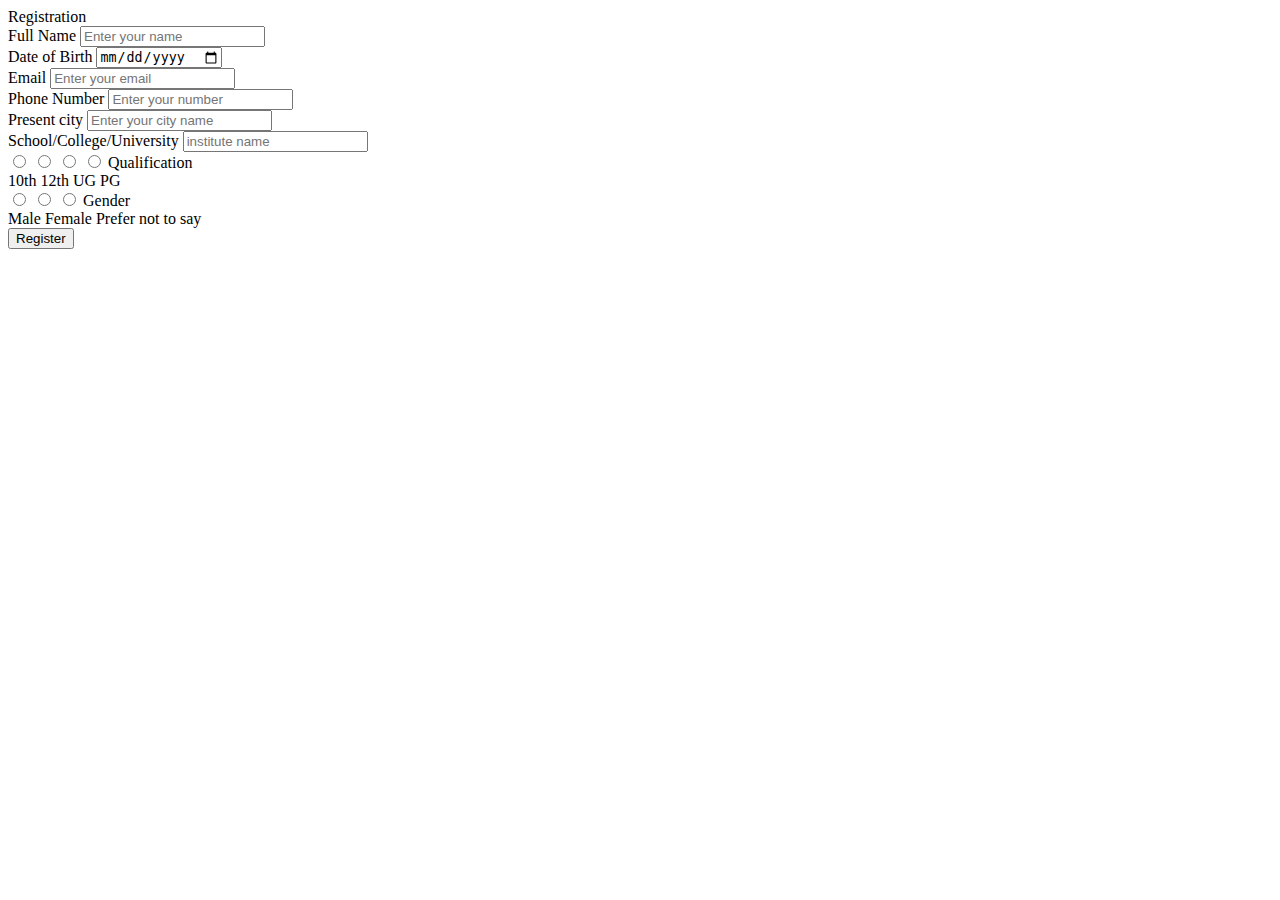
==== index.html @ d03d3a8a "updated" ====
<!DOCTYPE html>
<html lang="en" dir="ltr">
  <head>
    <meta charset="UTF-8">
    <!---<title> Responsive Registration Form | CodingLab </title>--->
    <link rel="stylesheet" href="style.css">
     <meta name="viewport" content="width=device-width, initial-scale=1.0">
     <title>Registration Form</title>
   </head>
<body>
  <div class="container">
    <div class="title">Registration</div>
    <div class="content">
      <form id="popupform" action="#">
        <div class="user-details">
          <div class="input-box">
            <span class="details">Full Name</span>
            <input type="text" id="name" placeholder="Enter your name" required />
          </div>
          <div class="input-box">
            <span class="details">Date of Birth</span>
            <input type="date" id="dob" required>
          </div>
          <div class="input-box">
            <span class="details">Email</span>
            <input type="text" id="email" placeholder="Enter your email" required />
          </div>
          <div class="input-box">
            <span class="details">Phone Number</span>
            <input type="text" id="phone" placeholder="Enter your number" required>
          </div>
          <div class="input-box">
            <span class="details">Present city</span>
            <input type="text" id="city" placeholder="Enter your city name" >
          </div>
          <div class="input-box">
            <span class="details">School/College/University</span>
            <input type="text" id="institute" placeholder="institute name">
          </div>
        </div>
        <div class="qualifications">
            <input type="radio" name="c" value = "10th" id="dott-1">
            <input type="radio" name="c" value = "12th" id="dott-2">
            <input type="radio" name="c" value = "UG" id="dott-3">
            <input type="radio" name="c" value = "PG" id="dott-4">
            <span class="qualification-title">Qualification</span>
            <div class="category">
              <label for="dott-1">
              <span class="dot a"></span>
              <span class="qualification">10th</span>
            </label>
            <label for="dott-2">
              <span class="dot b"></span>
              <span class="qualification">12th</span>
            </label>
            <label for="dott-3">
              <span class="dot c"></span>
              <span class="qualification">UG</span>
              </label>
            <label for="dott-4">
             <span class="dot d"></span>
             <span class="qualification">PG</span>
             </label>
            </div>
          </div>
        <div class="gender-details">
          <input type="radio" name="gender" value = "male" id="dot-1">
          <input type="radio" name="gender" value = "female" id="dot-2">
          <input type="radio" name="gender" value = "null" id="dot-3">
          <span class="gender-title">Gender</span>
          <div class="category">
            <label for="dot-1">
            <span class="dot one"></span>
            <span class="gender">Male</span>
          </label>
          <label for="dot-2">
            <span class="dot two"></span>
            <span class="gender">Female</span>
          </label>
          <label for="dot-3">
            <span class="dot three"></span>
            <span class="gender">Prefer not to say</span>
            </label>
          </div>
        </div>
        <div class="button">
          <input type="button" id="submit" value="Register">
        </div>
      </form>
    </div>
  </div>

  <script src="app.js"></script>
</body>
</html>
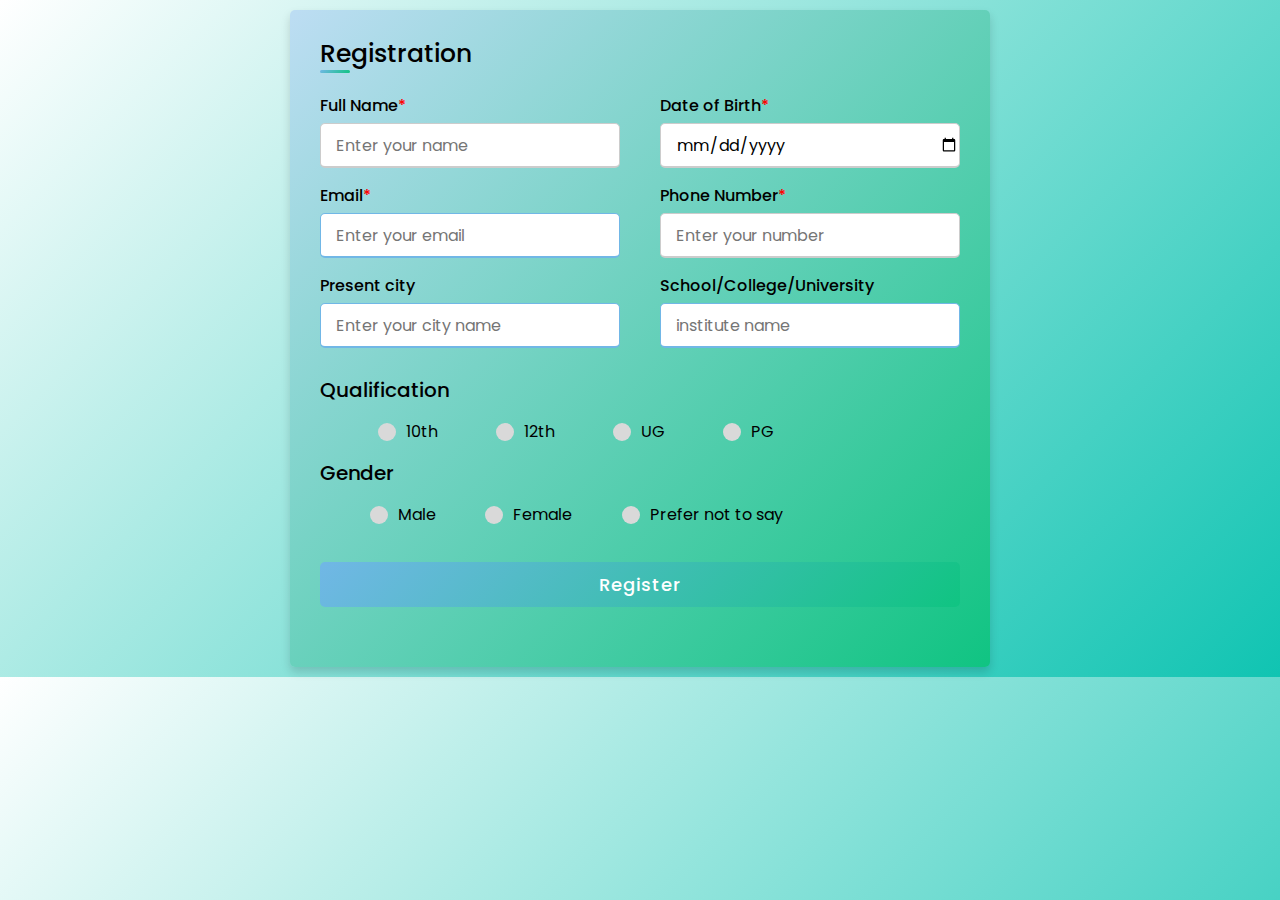
==== commit 664a2df9: "responsive & validations" ====
--- a/index.html
+++ b/index.html
@@ -14,20 +14,20 @@
       <form id="popupform" action="#">
         <div class="user-details">
           <div class="input-box">
-            <span class="details">Full Name</span>
+            <span class="details">Full Name<span style="color:red">*</span></span>
             <input type="text" id="name" placeholder="Enter your name" required />
           </div>
           <div class="input-box">
-            <span class="details">Date of Birth</span>
+            <span class="details">Date of Birth<span style="color:red">*</span></span>
             <input type="date" id="dob" required>
           </div>
           <div class="input-box">
-            <span class="details">Email</span>
-            <input type="text" id="email" placeholder="Enter your email" required />
+            <span class="details">Email<span style="color:red">*</span></span>
+            <input type="email" id="email" placeholder="Enter your email" aria-required="true" />
           </div>
           <div class="input-box">
-            <span class="details">Phone Number</span>
-            <input type="text" id="phone" placeholder="Enter your number" required>
+            <span class="details">Phone Number<span style="color:red">*</span></span>
+            <input type="number" id="phone" placeholder="Enter your number" required>
           </div>
           <div class="input-box">
             <span class="details">Present city</span>
@@ -90,6 +90,6 @@
     </div>
   </div>
 
-  <script src="app.js"></script>
+   <script src="/app.js"></script>
 </body>
 </html>--- a/style.css
+++ b/style.css
@@ -0,0 +1,155 @@
+@import url('https://fonts.googleapis.com/css2?family=Poppins:wght@200;300;400;500;600;700&display=swap');
+*{
+  margin: 0;
+  padding: 0;
+  box-sizing: border-box;
+  font-family: 'Poppins',sans-serif;
+}
+body{
+  height: 100%;
+  display: flex;
+  justify-content: center;
+  align-items: center;
+  padding: 10px;
+  background: linear-gradient(135deg, #ffffff, #10c4b2);
+}
+.container{
+  max-width: 700px;
+  width: 100%;
+  background-color: #fff;
+  padding: 25px 30px;
+  border-radius: 5px;
+  box-shadow: 0 5px 10px rgba(0,0,0,0.15);
+  background: linear-gradient(135deg, #bdddf3, #10c482);
+}
+.container .title{
+  font-size: 25px;
+  font-weight: 500;
+  position: relative;
+}
+.container .title::before{
+  content: "";
+  position: absolute;
+  left: 0;
+  bottom: 0;
+  height: 3px;
+  width: 30px;
+  border-radius: 5px;
+  background: linear-gradient(135deg, #71b7e6, #10c482);
+}
+.content form .user-details{
+  display: flex;
+  flex-wrap: wrap;
+  justify-content: space-between;
+  margin: 20px 0 12px 0;
+}
+form .user-details .input-box{
+  margin-bottom: 15px;
+  width: calc(100% / 2 - 20px);
+}
+form .input-box span.details{
+  display: block;
+  font-weight: 500;
+  margin-bottom: 5px;
+}
+.user-details .input-box input{
+  height: 45px;
+  width: 100%;
+  outline: none;
+  font-size: 16px;
+  border-radius: 5px;
+  padding-left: 15px;
+  border: 1px solid #ccc;
+  border-bottom-width: 2px;
+  transition: all 0.3s ease;
+}
+.user-details .input-box input:focus,
+.user-details .input-box input:valid{
+  border-color: #71b7e6;
+}
+ form .gender-details .gender-title{
+  font-size: 20px;
+  font-weight: 500;
+ }
+ form .qualifications .qualification-title{
+    font-size: 20px;
+    font-weight: 500;
+   }
+ form .category{
+   display: flex;
+   width: 80%;
+   margin: 14px 0px ;
+   justify-content: space-evenly;
+ }
+ form .category label{
+   display: flex;
+   align-items: center;
+   cursor: pointer;
+ }
+ form .category label .dot{
+  height: 18px;
+  width: 18px;
+  border-radius: 50%;
+  margin-right: 10px;
+  background: #d9d9d9;
+  border: 5px solid transparent;
+  transition: all 0.3s ease;
+}
+ #dot-1:checked ~ .category label .one,
+ #dot-2:checked ~ .category label .two,
+ #dot-3:checked ~ .category label .three,
+ #dott-1:checked ~ .category label .a,
+ #dott-2:checked ~ .category label .b,
+ #dott-3:checked ~ .category label .c,
+ #dott-4:checked ~ .category label .d{
+   background: #71b7e6;
+   border-color: #d9d9d9;
+ }
+ form input[type="radio"]{
+   display: none;
+ }
+ form .button{
+   height: 45px;
+   margin: 35px 0
+ }
+ form .button input{
+   height: 100%;
+   width: 100%;
+   border-radius: 5px;
+   border: none;
+   color: #fff;
+   font-size: 18px;
+   font-weight: 500;
+   letter-spacing: 1px;
+   cursor: pointer;
+   transition: all 0.3s ease;
+   background: linear-gradient(135deg, #71b7e6, #10c482);
+ }
+ form .button input:hover{
+  /* transform: scale(0.99); */
+  background: linear-gradient(-135deg, #71b7e6, #10c482);
+  }
+ @media(max-width: 584px){
+ .container{
+  max-width: 100%;
+}
+form .user-details .input-box{
+    margin-bottom: 15px;
+    width: 100%;
+  }
+  form .category{
+    width: 100%;
+  }
+  .content form .user-details{
+    max-height: 300px;
+    overflow-y: scroll;
+  }
+  .user-details::-webkit-scrollbar{
+    width: 5px;
+  }
+  }
+  @media(max-width: 459px){
+  .container .content .category{
+    flex-direction: column;
+  }
+}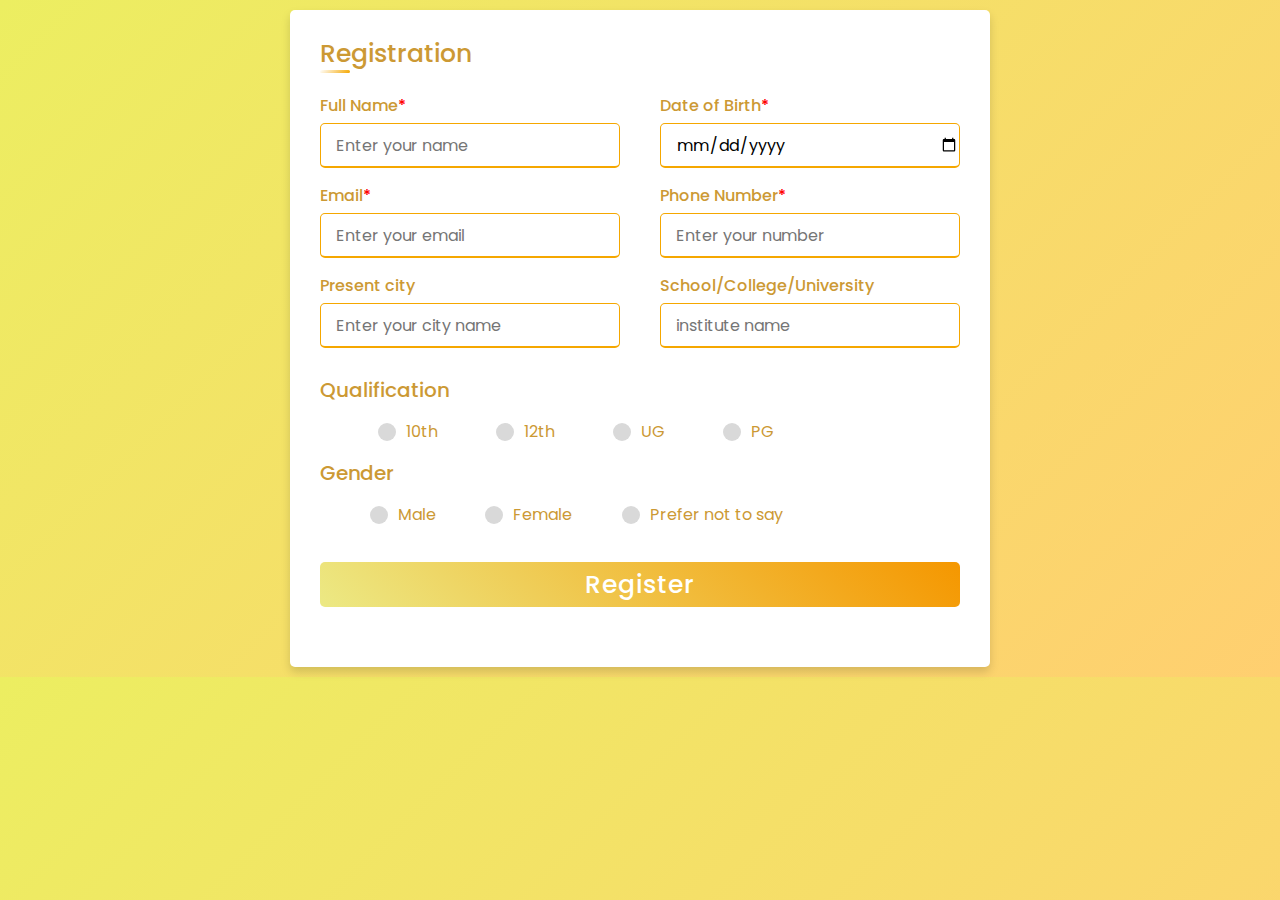
==== commit 0c8c0dc3: "form validation" ====
--- a/index.html
+++ b/index.html
@@ -1,95 +1,123 @@
 <!DOCTYPE html>
 <html lang="en" dir="ltr">
   <head>
-    <meta charset="UTF-8">
+    <meta charset="UTF-8" />
     <!---<title> Responsive Registration Form | CodingLab </title>--->
-    <link rel="stylesheet" href="style.css">
-     <meta name="viewport" content="width=device-width, initial-scale=1.0">
-     <title>Registration Form</title>
-   </head>
-<body>
-  <div class="container">
-    <div class="title">Registration</div>
-    <div class="content">
-      <form id="popupform" action="#">
-        <div class="user-details">
-          <div class="input-box">
-            <span class="details">Full Name<span style="color:red">*</span></span>
-            <input type="text" id="name" placeholder="Enter your name" required />
+    <link rel="stylesheet" href="style.css" />
+    <meta name="viewport" content="width=device-width, initial-scale=1.0" />
+    <title>Welcome To Crashtech</title>
+  </head>
+  <body>
+    <div class="container">
+      <div class="title">Registration</div>
+      <div class="content">
+        <form id="form" name="form" action="#">
+          <div class="user-details">
+            <div class="input-box form-control">
+              <span class="details"
+                >Full Name<span style="color: red">*</span></span
+              >
+              <input
+                type="text"
+                id="name"
+                placeholder="Enter your name"
+                onkeyup="validate(event)"
+                class="isRequired"
+                required
+              />
+            </div>
+            <div class="input-box">
+              <span class="details"
+                >Date of Birth<span style="color: red">*</span></span
+              >
+              <input class="isRequired" type="date" id="dob" required />
+            </div>
+            <div class="input-box form-control">
+              <span class="details"
+                >Email<span style="color: red">*</span></span
+              >
+              <input
+                type="email"
+                class="isRequired"
+                id="email"
+                placeholder="Enter your email"
+                onkeyup="validate(event)"
+              />
+            </div>
+            <div class="input-box form-control">
+              <span class="details"
+                >Phone Number<span style="color: red">*</span></span
+              >
+              <input
+                id="phone"
+                placeholder="Enter your number"
+                onkeydown="validate(event)"
+                maxlength="13"
+                class="isRequired"
+                required
+              />
+            </div>
+            <div class="input-box">
+              <span class="details">Present city</span>
+              <input type="text" id="city" placeholder="Enter your city name" />
+            </div>
+            <div class="input-box">
+              <span class="details">School/College/University</span>
+              <input type="text" id="institute" placeholder="institute name" />
+            </div>
           </div>
-          <div class="input-box">
-            <span class="details">Date of Birth<span style="color:red">*</span></span>
-            <input type="date" id="dob" required>
-          </div>
-          <div class="input-box">
-            <span class="details">Email<span style="color:red">*</span></span>
-            <input type="email" id="email" placeholder="Enter your email" aria-required="true" />
-          </div>
-          <div class="input-box">
-            <span class="details">Phone Number<span style="color:red">*</span></span>
-            <input type="number" id="phone" placeholder="Enter your number" required>
-          </div>
-          <div class="input-box">
-            <span class="details">Present city</span>
-            <input type="text" id="city" placeholder="Enter your city name" >
-          </div>
-          <div class="input-box">
-            <span class="details">School/College/University</span>
-            <input type="text" id="institute" placeholder="institute name">
-          </div>
-        </div>
-        <div class="qualifications">
-            <input type="radio" name="c" value = "10th" id="dott-1">
-            <input type="radio" name="c" value = "12th" id="dott-2">
-            <input type="radio" name="c" value = "UG" id="dott-3">
-            <input type="radio" name="c" value = "PG" id="dott-4">
+          <div class="qualifications">
+            <input type="radio" name="c" value="10th" id="dott-1" />
+            <input type="radio" name="c" value="12th" id="dott-2" />
+            <input type="radio" name="c" value="UG" id="dott-3" />
+            <input type="radio" name="c" value="PG" id="dott-4" />
             <span class="qualification-title">Qualification</span>
             <div class="category">
               <label for="dott-1">
-              <span class="dot a"></span>
-              <span class="qualification">10th</span>
-            </label>
-            <label for="dott-2">
-              <span class="dot b"></span>
-              <span class="qualification">12th</span>
-            </label>
-            <label for="dott-3">
-              <span class="dot c"></span>
-              <span class="qualification">UG</span>
+                <span class="dot a"></span>
+                <span class="qualification">10th</span>
               </label>
-            <label for="dott-4">
-             <span class="dot d"></span>
-             <span class="qualification">PG</span>
-             </label>
+              <label for="dott-2">
+                <span class="dot b"></span>
+                <span class="qualification">12th</span>
+              </label>
+              <label for="dott-3">
+                <span class="dot c"></span>
+                <span class="qualification">UG</span>
+              </label>
+              <label for="dott-4">
+                <span class="dot d"></span>
+                <span class="qualification">PG</span>
+              </label>
             </div>
           </div>
-        <div class="gender-details">
-          <input type="radio" name="gender" value = "male" id="dot-1">
-          <input type="radio" name="gender" value = "female" id="dot-2">
-          <input type="radio" name="gender" value = "null" id="dot-3">
-          <span class="gender-title">Gender</span>
-          <div class="category">
-            <label for="dot-1">
-            <span class="dot one"></span>
-            <span class="gender">Male</span>
-          </label>
-          <label for="dot-2">
-            <span class="dot two"></span>
-            <span class="gender">Female</span>
-          </label>
-          <label for="dot-3">
-            <span class="dot three"></span>
-            <span class="gender">Prefer not to say</span>
-            </label>
+          <div class="gender-details">
+            <input type="radio" name="gender" value="male" id="dot-1" />
+            <input type="radio" name="gender" value="female" id="dot-2" />
+            <input type="radio" name="gender" value="null" id="dot-3" />
+            <span class="gender-title">Gender</span>
+            <div class="category">
+              <label for="dot-1">
+                <span class="dot one"></span>
+                <span class="gender">Male</span>
+              </label>
+              <label for="dot-2">
+                <span class="dot two"></span>
+                <span class="gender">Female</span>
+              </label>
+              <label for="dot-3">
+                <span class="dot three"></span>
+                <span class="gender">Prefer not to say</span>
+              </label>
+            </div>
           </div>
-        </div>
-        <div class="button">
-          <input type="button" id="submit" value="Register">
-        </div>
-      </form>
+          <div class="button">
+            <input type="button" id="submit" value="Register" />
+          </div>
+        </form>
+      </div>
     </div>
-  </div>
 
-   <script src="/app.js"></script>
-</body>
-</html>+    <script src="/app.js"></script>
+  </body>
+</html>
--- a/style.css
+++ b/style.css
@@ -9,9 +9,10 @@
   height: 100%;
   display: flex;
   justify-content: center;
+  color:#cc9934;
   align-items: center;
   padding: 10px;
-  background: linear-gradient(135deg, #ffffff, #10c4b2);
+  background: linear-gradient(135deg, #ecee61, #ffcf70);
 }
 .container{
   max-width: 700px;
@@ -20,7 +21,7 @@
   padding: 25px 30px;
   border-radius: 5px;
   box-shadow: 0 5px 10px rgba(0,0,0,0.15);
-  background: linear-gradient(135deg, #bdddf3, #10c482);
+  /* background: linear-gradient(  #ffffff, #f2b943); */
 }
 .container .title{
   font-size: 25px;
@@ -35,7 +36,7 @@
   height: 3px;
   width: 30px;
   border-radius: 5px;
-  background: linear-gradient(135deg, #71b7e6, #10c482);
+  background: linear-gradient(135deg, #ffffff, #f5a700);
 }
 .content form .user-details{
   display: flex;
@@ -43,6 +44,17 @@
   justify-content: space-between;
   margin: 20px 0 12px 0;
 }
+.form-control.error input{
+  border-color: #e74c3c !important;
+
+}
+.ValidationError{  
+  border: 2px solid #e74c3c !important;
+}
+.ValidationSuccess{  
+  border: 2px solid #0db455 !important;
+}
+
 form .user-details .input-box{
   margin-bottom: 15px;
   width: calc(100% / 2 - 20px);
@@ -59,13 +71,13 @@
   font-size: 16px;
   border-radius: 5px;
   padding-left: 15px;
-  border: 1px solid #ccc;
+  border: 1px solid #f5a700;
   border-bottom-width: 2px;
   transition: all 0.3s ease;
 }
 .user-details .input-box input:focus,
 .user-details .input-box input:valid{
-  border-color: #71b7e6;
+  border-color: #f5a700;
 }
  form .gender-details .gender-title{
   font-size: 20px;
@@ -102,8 +114,8 @@
  #dott-2:checked ~ .category label .b,
  #dott-3:checked ~ .category label .c,
  #dott-4:checked ~ .category label .d{
-   background: #71b7e6;
-   border-color: #d9d9d9;
+   background: #f5a700;
+   border-color: #969393;
  }
  form input[type="radio"]{
    display: none;
@@ -118,16 +130,16 @@
    border-radius: 5px;
    border: none;
    color: #fff;
-   font-size: 18px;
+   font-size: 25px;
    font-weight: 500;
    letter-spacing: 1px;
    cursor: pointer;
    transition: all 0.3s ease;
-   background: linear-gradient(135deg, #71b7e6, #10c482);
+   background: linear-gradient(-135deg, #f59700 , #ece984);
  }
  form .button input:hover{
   /* transform: scale(0.99); */
-  background: linear-gradient(-135deg, #71b7e6, #10c482);
+  background: linear-gradient(-135deg, #ece984, #f59700);
   }
  @media(max-width: 584px){
  .container{
@@ -140,10 +152,10 @@
   form .category{
     width: 100%;
   }
-  .content form .user-details{
+  /* .content form .user-details{
     max-height: 300px;
     overflow-y: scroll;
-  }
+  } */
   .user-details::-webkit-scrollbar{
     width: 5px;
   }
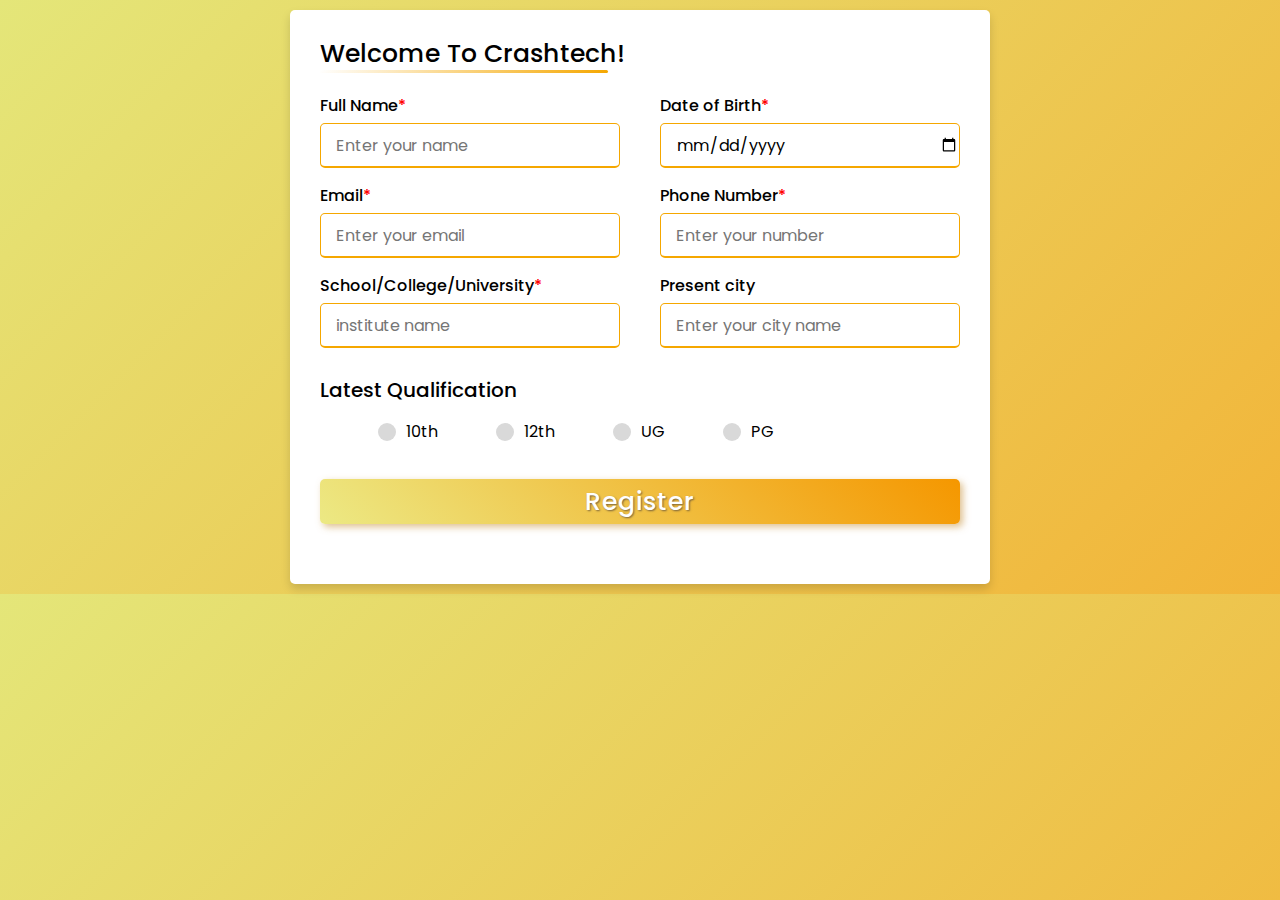
==== commit 7ec94315: "Validations" ====
--- a/index.html
+++ b/index.html
@@ -1,123 +1,92 @@
 <!DOCTYPE html>
 <html lang="en" dir="ltr">
-  <head>
-    <meta charset="UTF-8" />
-    <!---<title> Responsive Registration Form | CodingLab </title>--->
-    <link rel="stylesheet" href="style.css" />
-    <meta name="viewport" content="width=device-width, initial-scale=1.0" />
-    <title>Welcome To Crashtech</title>
-  </head>
-  <body>
-    <div class="container">
-      <div class="title">Registration</div>
-      <div class="content">
-        <form id="form" name="form" action="#">
-          <div class="user-details">
-            <div class="input-box form-control">
-              <span class="details"
-                >Full Name<span style="color: red">*</span></span
-              >
-              <input
-                type="text"
-                id="name"
-                placeholder="Enter your name"
-                onkeyup="validate(event)"
-                class="isRequired"
-                required
-              />
-            </div>
-            <div class="input-box">
-              <span class="details"
-                >Date of Birth<span style="color: red">*</span></span
-              >
-              <input class="isRequired" type="date" id="dob" required />
-            </div>
-            <div class="input-box form-control">
-              <span class="details"
-                >Email<span style="color: red">*</span></span
-              >
-              <input
-                type="email"
-                class="isRequired"
-                id="email"
-                placeholder="Enter your email"
-                onkeyup="validate(event)"
-              />
-            </div>
-            <div class="input-box form-control">
-              <span class="details"
-                >Phone Number<span style="color: red">*</span></span
-              >
-              <input
-                id="phone"
-                placeholder="Enter your number"
-                onkeydown="validate(event)"
-                maxlength="13"
-                class="isRequired"
-                required
-              />
-            </div>
-            <div class="input-box">
-              <span class="details">Present city</span>
-              <input type="text" id="city" placeholder="Enter your city name" />
-            </div>
-            <div class="input-box">
-              <span class="details">School/College/University</span>
-              <input type="text" id="institute" placeholder="institute name" />
-            </div>
-          </div>
-          <div class="qualifications">
-            <input type="radio" name="c" value="10th" id="dott-1" />
-            <input type="radio" name="c" value="12th" id="dott-2" />
-            <input type="radio" name="c" value="UG" id="dott-3" />
-            <input type="radio" name="c" value="PG" id="dott-4" />
-            <span class="qualification-title">Qualification</span>
-            <div class="category">
-              <label for="dott-1">
-                <span class="dot a"></span>
-                <span class="qualification">10th</span>
-              </label>
-              <label for="dott-2">
-                <span class="dot b"></span>
-                <span class="qualification">12th</span>
-              </label>
-              <label for="dott-3">
-                <span class="dot c"></span>
-                <span class="qualification">UG</span>
-              </label>
-              <label for="dott-4">
-                <span class="dot d"></span>
-                <span class="qualification">PG</span>
-              </label>
-            </div>
-          </div>
-          <div class="gender-details">
-            <input type="radio" name="gender" value="male" id="dot-1" />
-            <input type="radio" name="gender" value="female" id="dot-2" />
-            <input type="radio" name="gender" value="null" id="dot-3" />
-            <span class="gender-title">Gender</span>
-            <div class="category">
-              <label for="dot-1">
-                <span class="dot one"></span>
-                <span class="gender">Male</span>
-              </label>
-              <label for="dot-2">
-                <span class="dot two"></span>
-                <span class="gender">Female</span>
-              </label>
-              <label for="dot-3">
-                <span class="dot three"></span>
-                <span class="gender">Prefer not to say</span>
-              </label>
-            </div>
-          </div>
-          <div class="button">
-            <input type="button" id="submit" value="Register" />
-          </div>
-        </form>
+   <head>
+      <meta charset="UTF-8" />
+      <link rel="stylesheet" href="style.css" />
+      <meta name="viewport" content="width=device-width, initial-scale=1.0" />
+      <title>Crashtech Registration</title>
+   </head>
+   <body>
+      <div class="container">
+         <div class="title">Welcome To Crashtech!<BR></div>
+         <div class="content">
+            <form id="form" name="form" action="#">
+               <div class="user-details">
+                  <div class="input-box form-control">
+                     <span class="details">Full Name<span style="color: red">*</span></span>
+                     <input
+                        type="text"
+                        id="name"
+                        placeholder="Enter your name"
+                        onkeyup="validate(event)"
+                        class="isRequired"
+                        />
+                  </div>
+                  <div class="input-box">
+                     <span class="details">Date of Birth<span style="color: red">*</span></span>
+                     <input class="isRequired" type="date" id="dob"/>
+                  </div>
+                  <div class="input-box form-control">
+                     <span class="details">Email<span style="color: red">*</span></span>
+                     <input
+                        type="email"
+                        class="isRequired"
+                        id="email"
+                        placeholder="Enter your email"
+                        onkeyup="validate(event)"
+                        />
+                  </div>
+                  <div class="input-box form-control">
+                     <span class="details">Phone Number<span style="color: red">*</span>
+                     </span>
+                     <input
+                        id="phone"
+                        placeholder="Enter your number"
+                        onkeydown="validate(event)"
+                        maxlength="13"
+                        class="isRequired"
+                        />
+                  </div>
+                  <div class="input-box">
+                     <span class="details">School/College/University<span style="color: red">*</span></span>
+                     <input type="text" id="institute" placeholder="institute name" class="isRequired"  onkeyup="validate(event)"/>
+                  </div>
+                  <div class="input-box">
+                     <span class="details">Present city</span>
+                     <input type="text" id="city" placeholder="Enter your city name" />
+                  </div>
+               </div>
+               <div class="qualifications">
+                  <input type="radio" name="c" value="10th" id="dott-1" />
+                  <input type="radio" name="c" value="12th" id="dott-2" />
+                  <input type="radio" name="c" value="UG" id="dott-3" />
+                  <input type="radio" name="c" value="PG" id="dott-4" />
+                  <span class="qualification-title">Latest Qualification</span>
+                  <div class="category">
+                     <label for="dott-1">
+                     <span class="dot a"></span>
+                     <span class="qualification">10th</span>
+                     </label>
+                     <label for="dott-2">
+                     <span class="dot b"></span>
+                     <span class="qualification">12th</span>
+                     </label>
+                     <label for="dott-3">
+                     <span class="dot c"></span>
+                     <span class="qualification">UG</span>
+                     </label>
+                     <label for="dott-4">
+                     <span class="dot d"></span>
+                     <span class="qualification">PG</span>
+                     </label>
+                  </div>
+               </div>
+               <div class="button">
+                  <input type="button" id="submit" value="Register" />
+               </div>
+            </form>
+         </div>
       </div>
-    </div>
-
-    <script src="/app.js"></script>
-  </body>
-</html>
+      <script src="/app.js"></script>
+   </body>
+</html>--- a/style.css
+++ b/style.css
@@ -9,10 +9,9 @@
   height: 100%;
   display: flex;
   justify-content: center;
-  color:#cc9934;
   align-items: center;
   padding: 10px;
-  background: linear-gradient(135deg, #ecee61, #ffcf70);
+  background: linear-gradient(135deg, #e4e679, #f2b438);
 }
 .container{
   max-width: 700px;
@@ -34,7 +33,7 @@
   left: 0;
   bottom: 0;
   height: 3px;
-  width: 30px;
+  width: 45%;
   border-radius: 5px;
   background: linear-gradient(135deg, #ffffff, #f5a700);
 }
@@ -122,14 +121,16 @@
  }
  form .button{
    height: 45px;
-   margin: 35px 0
+   margin: 35px 0;
  }
  form .button input{
    height: 100%;
    width: 100%;
    border-radius: 5px;
+   box-shadow: 3px 3px 7px #d0a259ab ;
    border: none;
    color: #fff;
+   text-shadow: 1px 1px 2px #79633c;
    font-size: 25px;
    font-weight: 500;
    letter-spacing: 1px;
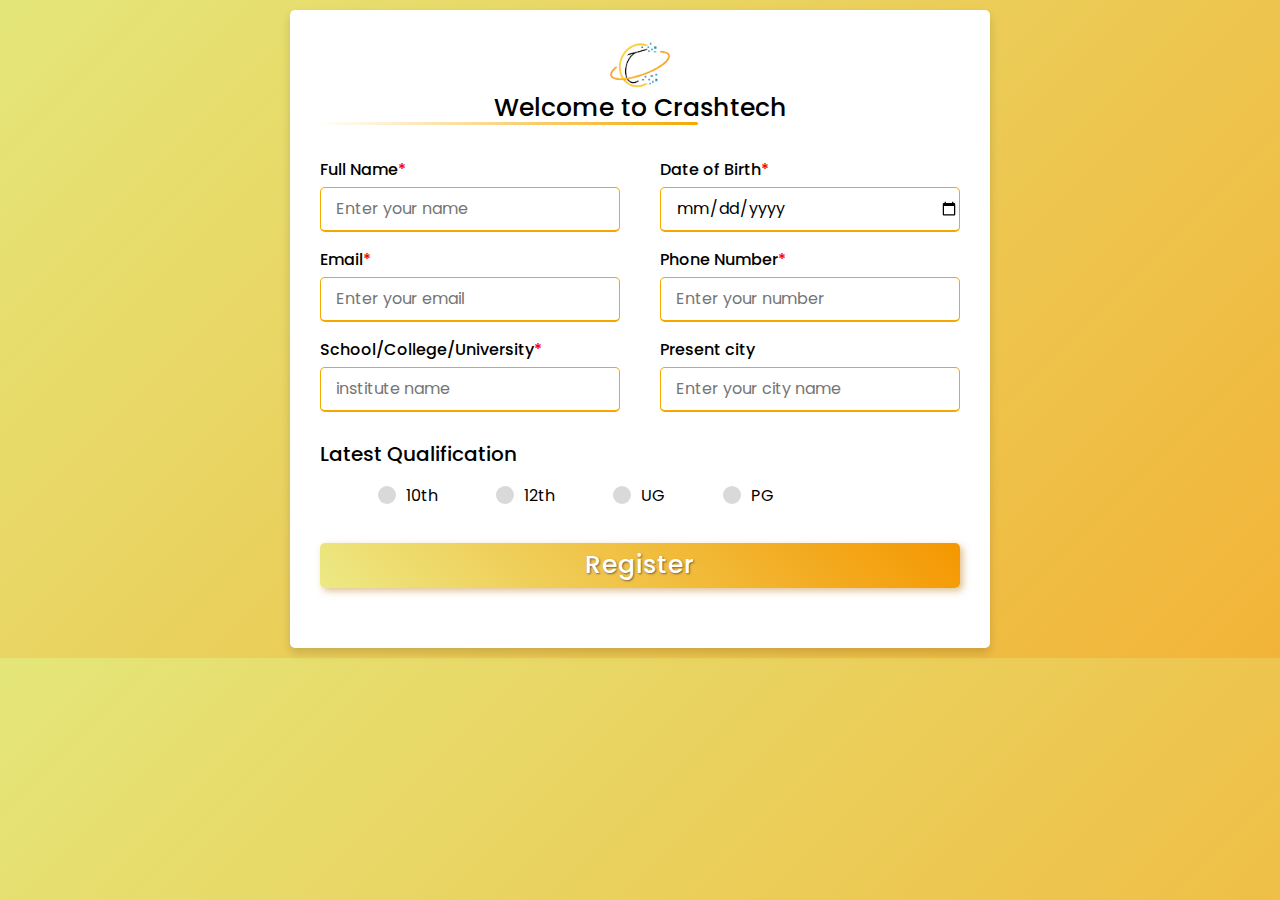
==== commit 41eb93d5: "Added CrashTech logo" ====
--- a/index.html
+++ b/index.html
@@ -8,7 +8,11 @@
    </head>
    <body>
       <div class="container">
-         <div class="title">Welcome To Crashtech!<BR></div>
+         <div class="title">
+            <img src="/logo/Crashtech logo only without background Small Size.png" alt="crashtech logo" class="logo">
+            </img>
+            <span class="title-text">Welcome to Crashtech</span><BR>
+            </div>
          <div class="content">
             <form id="form" name="form" action="#">
                <div class="user-details">
@@ -42,7 +46,7 @@
                      <input
                         id="phone"
                         placeholder="Enter your number"
-                        onkeydown="validate(event)"
+                        onkeyup="validate(event)"
                         maxlength="13"
                         class="isRequired"
                         />
--- a/style.css
+++ b/style.css
@@ -5,6 +5,8 @@
   box-sizing: border-box;
   font-family: 'Poppins',sans-serif;
 }
+
+
 body{
   height: 100%;
   display: flex;
@@ -13,6 +15,35 @@
   padding: 10px;
   background: linear-gradient(135deg, #e4e679, #f2b438);
 }
+/* .header {
+  height:20px;
+  font-size: 32px;
+  top: 0;
+  left: 0;
+  position: absolute;
+  display: inline-block;
+} */
+
+img {
+  position: relative;
+  top: 0;
+  left: 0;
+  align-items: center;
+  display: block;
+  margin-left: auto;
+  margin-right: auto;
+  height: 60px;
+  margin-bottom: -6px;
+}
+
+.title-text{
+  display: block;
+  margin-left: auto;
+  margin-right: auto;
+  text-align: center;
+  white-space: nowrap;
+}
+
 .container{
   max-width: 700px;
   width: 100%;
@@ -26,14 +57,18 @@
   font-size: 25px;
   font-weight: 500;
   position: relative;
+  align-items: center;
+  margin: auto;
+  height: 90px;
+  margin-bottom: 3.5vh;
 }
 .container .title::before{
   content: "";
   position: absolute;
-  left: 0;
+  left: auto;
   bottom: 0;
   height: 3px;
-  width: 45%;
+  width: 59%;
   border-radius: 5px;
   background: linear-gradient(135deg, #ffffff, #f5a700);
 }
@@ -146,6 +181,12 @@
  .container{
   max-width: 100%;
 }
+.container .title{
+  height: 92px;
+}
+/* img{
+  height: 55px !important;
+} */
 form .user-details .input-box{
     margin-bottom: 15px;
     width: 100%;
@@ -165,4 +206,23 @@
   .container .content .category{
     flex-direction: column;
   }
+  .container .title{
+    height: 92px !important;
+}
+  /* img{
+    height: 55px !important;
+  } */
+}
+
+@media(max-width:380px){
+  .container .title{
+    font-size: 24px !important;
+    height: 90px !important;
+  }
+}
+@media(max-width:280px){
+  .container .title{
+    font-size: 18px !important;
+    height: 82px !important;
+}
 }